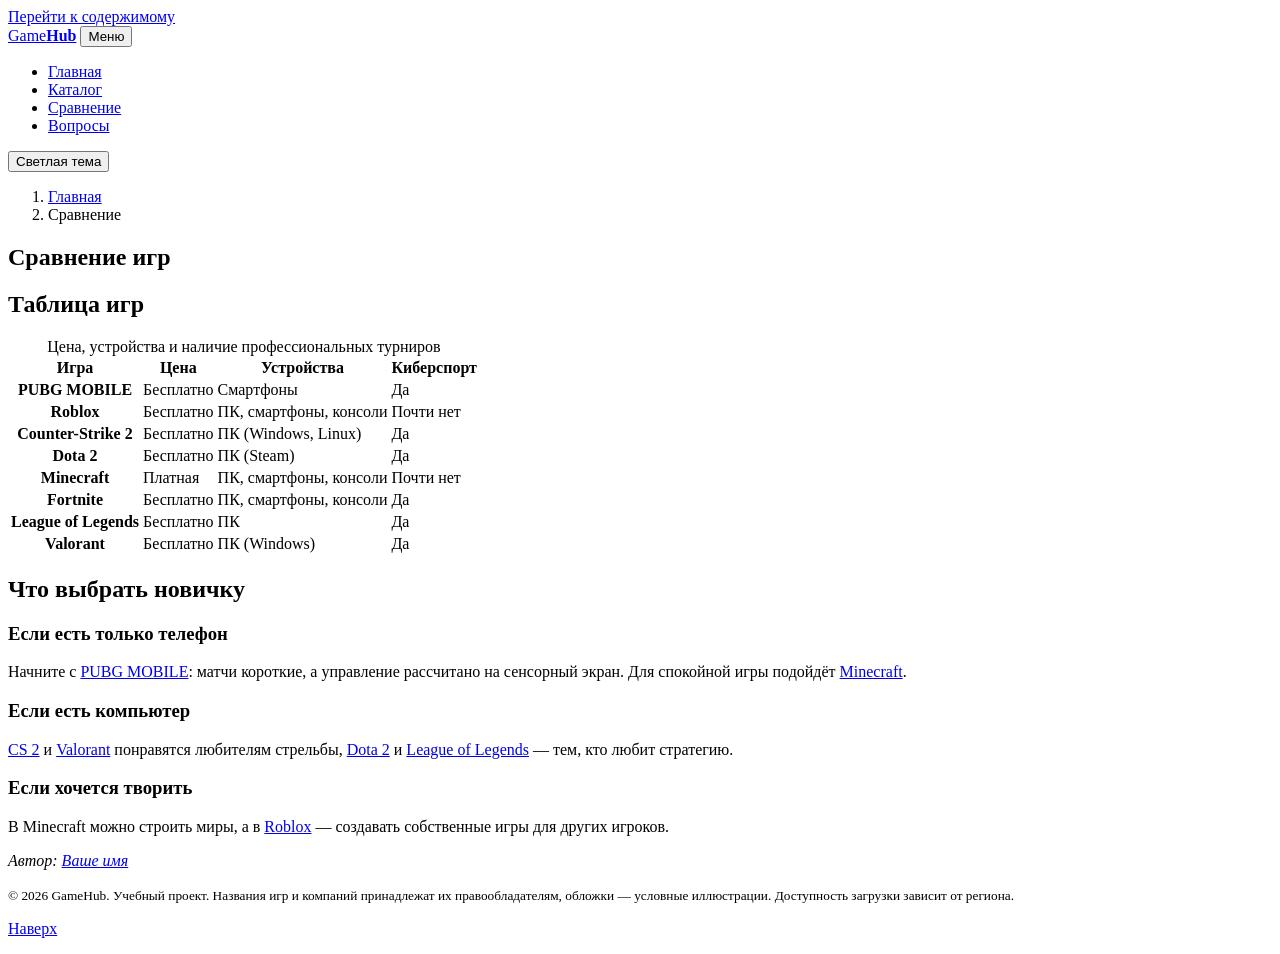
==== compare.html @ 8ee7ade5 "Add files via upload" ====
<!DOCTYPE html>
<html lang="ru">
<head>
<meta charset="utf-8">
<meta name="viewport" content="width=device-width, initial-scale=1">
<meta name="description" content="Сравнительная таблица популярных игр и советы, какую игру выбрать новичку.">
<meta name="theme-color" content="#10142b">
<title>Сравнение игр: цена, устройства, киберспорт — GameHub</title>
<link rel="icon" href="images/hero.svg" type="image/svg+xml">
<link rel="preconnect" href="https://fonts.googleapis.com">
<link rel="preconnect" href="https://fonts.gstatic.com" crossorigin>
<link rel="stylesheet" href="https://fonts.googleapis.com/css2?family=Exo+2:ital,wght@0,400;0,600;0,800;1,800&amp;display=swap">
<link rel="stylesheet" href="style.css">
<script src="script.js" defer></script>
</head>
<body id="top">
<a class="skip" href="#main">Перейти к содержимому</a>
<header class="site"><div class="wrap bar">
<a class="logo" href="index.html">Game<b>Hub</b></a>
<button class="chip menu-btn" type="button" aria-expanded="false" aria-controls="nav">Меню</button>
<nav id="nav" aria-label="Основная навигация"><ul><li><a href="index.html">Главная</a></li><li><a href="games.html">Каталог</a></li><li><a href="compare.html" aria-current="page">Сравнение</a></li><li><a href="faq.html">Вопросы</a></li></ul></nav>
<button class="chip theme-btn" type="button" aria-pressed="false">Светлая тема</button>
</div></header>
<main id="main">
<div class="wrap pagehead"><nav aria-label="Хлебные крошки"><ol class="crumbs"><li><a href="index.html">Главная</a></li><li aria-current="page">Сравнение</li></ol></nav></div>
<section class="block" aria-labelledby="h-cmp"><div class="wrap"><h1 id="h-cmp">Сравнение игр</h1>
<div class="grid">
<article class="card"><h2>Таблица игр</h2><div class="scroll"><table><caption>Цена, устройства и наличие профессиональных турниров</caption><thead><tr><th scope="col">Игра</th><th scope="col">Цена</th><th scope="col">Устройства</th><th scope="col">Киберспорт</th></tr></thead><tbody><tr><th scope="row">PUBG MOBILE</th><td>Бесплатно</td><td>Смартфоны</td><td>Да</td></tr><tr><th scope="row">Roblox</th><td>Бесплатно</td><td>ПК, смартфоны, консоли</td><td>Почти нет</td></tr><tr><th scope="row">Counter-Strike 2</th><td>Бесплатно</td><td>ПК (Windows, Linux)</td><td>Да</td></tr><tr><th scope="row">Dota 2</th><td>Бесплатно</td><td>ПК (Steam)</td><td>Да</td></tr><tr><th scope="row">Minecraft</th><td>Платная</td><td>ПК, смартфоны, консоли</td><td>Почти нет</td></tr><tr><th scope="row">Fortnite</th><td>Бесплатно</td><td>ПК, смартфоны, консоли</td><td>Да</td></tr><tr><th scope="row">League of Legends</th><td>Бесплатно</td><td>ПК</td><td>Да</td></tr><tr><th scope="row">Valorant</th><td>Бесплатно</td><td>ПК (Windows)</td><td>Да</td></tr></tbody></table></div></article>
<article class="card"><h2>Что выбрать новичку</h2>
<section><h3>Если есть только телефон</h3><p>Начните с <a href="pubg.html">PUBG MOBILE</a>: матчи короткие, а управление рассчитано на сенсорный экран. Для спокойной игры подойдёт <a href="minecraft.html">Minecraft</a>.</p></section>
<section><h3>Если есть компьютер</h3><p><a href="cs2.html">CS 2</a> и <a href="valorant.html">Valorant</a> понравятся любителям стрельбы, <a href="dota2.html">Dota 2</a> и <a href="lol.html">League of Legends</a> — тем, кто любит стратегию.</p></section>
<section><h3>Если хочется творить</h3><p>В Minecraft можно строить миры, а в <a href="roblox.html">Roblox</a> — создавать собственные игры для других игроков.</p></section></article>
</div></div></section>
</main>
<footer><div class="wrap">
<address>Автор: <a href="mailto:you@example.com">Ваше имя</a></address>
<p><small>© 2026 GameHub. Учебный проект. Названия игр и компаний принадлежат их правообладателям, обложки — условные иллюстрации. Доступность загрузки зависит от региона.</small></p>
<p><a href="#top">Наверх</a></p>
</div></footer>
</body>
</html>
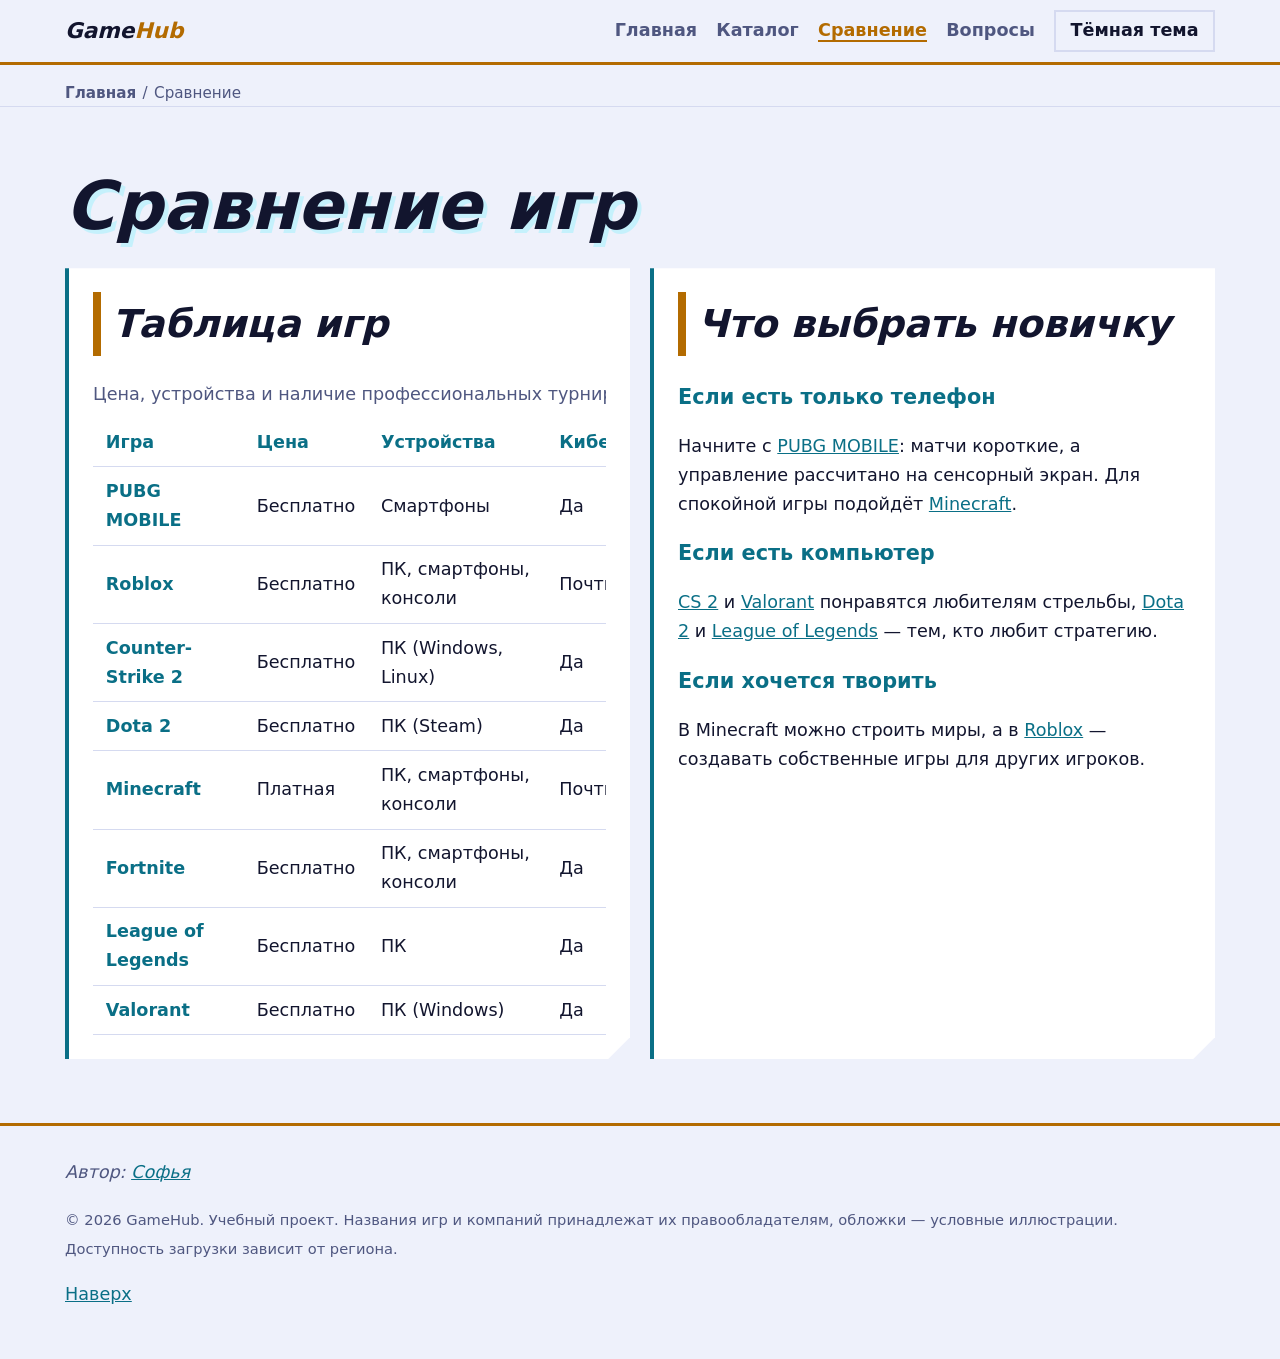
==== commit 1defa288: "Update compare.html" ====
--- a/compare.html
+++ b/compare.html
@@ -33,7 +33,7 @@
 </div></div></section>
 </main>
 <footer><div class="wrap">
-<address>Автор: <a href="mailto:you@example.com">Ваше имя</a></address>
+<address>Автор: <a href="mailto:davydovasona82@gmail.com">Софья</a></address>
 <p><small>© 2026 GameHub. Учебный проект. Названия игр и компаний принадлежат их правообладателям, обложки — условные иллюстрации. Доступность загрузки зависит от региона.</small></p>
 <p><a href="#top">Наверх</a></p>
 </div></footer>
--- a/style.css
+++ b/style.css
@@ -0,0 +1,66 @@
+:root{--bg:#0d1020;--panel:#161b38;--text:#eef1ff;--muted:#9ea7cc;--ice:#5ef2ff;--amber:#ffb531;--line:#2a3160}
+[data-theme=light]{--bg:#eef1fb;--panel:#fff;--text:#12152e;--muted:#4f5780;--ice:#0a6f86;--amber:#b36b00;--line:#d5daf0}
+*{box-sizing:border-box}
+html{scroll-behavior:smooth;scroll-padding-top:5rem}
+body{margin:0;background:var(--bg);color:var(--text);font:400 clamp(1rem,.96rem + .2vw,1.1rem)/1.65 "Exo 2",system-ui,sans-serif}
+img{max-width:100%;height:auto;display:block}
+a{color:var(--ice)}
+:focus-visible{outline:3px solid var(--amber);outline-offset:3px}
+.wrap{width:min(1150px,100% - 2rem);margin-inline:auto}
+.skip{position:absolute;left:-999px}.skip:focus{left:1rem;top:1rem;z-index:9;background:var(--panel);padding:.5rem 1rem}
+.site{position:sticky;top:0;z-index:5;background:var(--bg);border-bottom:3px solid var(--amber)}
+.bar{display:flex;flex-wrap:wrap;align-items:center;gap:.4rem 1.2rem;padding:.6rem 0}
+.logo{font-weight:800;font-style:italic;font-size:1.35rem;text-decoration:none;color:var(--text);margin-right:auto}.logo b{color:var(--amber)}
+nav ul{display:flex;flex-wrap:wrap;gap:.2rem 1.2rem;list-style:none;margin:0;padding:0}
+nav a{color:var(--muted);text-decoration:none;font-weight:600}nav a:hover{color:var(--ice)}
+button{font:inherit;cursor:pointer}
+.menu-btn{display:none}
+.chip{background:none;color:var(--text);border:2px solid var(--line);padding:.3rem .9rem;font-weight:600}.chip:hover{border-color:var(--ice)}
+.hero{display:grid;grid-template-columns:1.1fr 1fr;gap:2rem;align-items:center;padding:clamp(2rem,6vw,4.5rem) 0}
+h1{font-size:clamp(2.2rem,6vw,4.2rem);line-height:1.05;margin:0 0 .4em;font-weight:800;font-style:italic;text-shadow:4px 4px 0 rgb(94 242 255/.28)}
+.lead{color:var(--muted);font-size:1.15em;max-width:60ch}
+.btn{display:inline-block;margin:.3rem .6rem .3rem 0;padding:.7rem 1.4rem;font-weight:800;text-decoration:none;border:0;background:var(--amber);color:#10142b;clip-path:polygon(0 0,100% 0,100% 70%,calc(100% - 14px) 100%,0 100%)}
+.btn.alt{background:var(--ice)}
+.stats{display:flex;flex-wrap:wrap;gap:.5rem 2rem;margin:1.2rem 0 0}.stats dt{color:var(--muted);font-size:.9rem}.stats dd{margin:0;font-size:1.6rem;font-weight:800;color:var(--amber)}
+.block{padding:clamp(2rem,6vw,4rem) 0;border-top:1px solid var(--line)}
+h2{font-size:clamp(1.6rem,3.5vw,2.4rem);margin:0 0 1.5rem;padding-left:.7rem;border-left:8px solid var(--amber);font-style:italic}
+h3{font-size:1.3rem;color:var(--ice);margin:0 0 .5rem}
+h4{font-size:1rem;margin:1rem 0 .3rem;color:var(--amber)}
+h4+p,h4+ul,h4+dl{margin-top:0}
+.grid{display:grid;gap:1.25rem;grid-template-columns:repeat(auto-fit,minmax(min(100%,300px),1fr))}
+.card{background:var(--panel);border-left:4px solid var(--ice);padding:clamp(1rem,3vw,1.5rem);clip-path:polygon(0 0,100% 0,100% calc(100% - 22px),calc(100% - 22px) 100%,0 100%)}
+.game{display:flex;flex-direction:column}.game[hidden]{display:none}
+.game figure{margin:calc(-1 * clamp(1rem,3vw,1.5rem));margin-bottom:1rem}
+.game p{margin:.2rem 0 0;color:var(--muted)}
+.facts{display:grid;grid-template-columns:auto 1fr;gap:.1rem .8rem;margin:0;font-size:.95rem}.facts dt{color:var(--muted)}.facts dd{margin:0}
+.dl{display:flex;flex-wrap:wrap;gap:.5rem;list-style:none;margin:0;padding:0}
+.dl a{display:inline-block;padding:.3rem .9rem;border:2px solid var(--ice);font-weight:700;text-decoration:none}.dl a:hover{background:var(--ice);color:#10142b}
+.fav{margin-top:auto;align-self:flex-start;padding-top:.2rem}
+.fav[aria-pressed=true]{background:var(--amber);color:#10142b;border-color:var(--amber)}
+.game section:last-of-type{margin-bottom:1rem}
+.filters{display:grid;gap:.8rem 1rem;grid-template-columns:repeat(auto-fit,minmax(170px,1fr));align-items:end;margin-bottom:.5rem}
+label{display:block;font-weight:600;margin-bottom:.2rem}
+input,select,textarea{width:100%;padding:.6rem .8rem;background:var(--panel);color:var(--text);border:2px solid var(--line);font:inherit}
+input[type=checkbox]{width:auto;margin-right:.4rem}
+#count{color:var(--muted);margin:.5rem 0 1.2rem}
+.note{margin-top:1.25rem;padding:1rem 1.5rem;background:var(--panel);border-left:8px solid var(--amber)}
+mark{background:var(--amber);color:#10142b;padding:0 .25em}
+.scroll{overflow-x:auto}table{width:100%;min-width:600px;border-collapse:collapse}
+caption{text-align:left;color:var(--muted);padding-bottom:.6rem}
+th,td{padding:.6rem .8rem;text-align:left;border-bottom:1px solid var(--line)}th{color:var(--ice)}
+details{background:var(--panel);border-left:4px solid var(--amber);padding:.8rem 1.1rem;margin-bottom:.8rem}summary{cursor:pointer;font-weight:800}
+form.sub{display:grid;gap:1rem;max-width:560px}
+#status{min-height:1.5em;font-weight:700;color:var(--amber)}
+footer{border-top:3px solid var(--amber);padding:2rem 0;color:var(--muted)}
+@media (max-width:800px){.hero{grid-template-columns:1fr}.hero figure{order:-1}
+.menu-btn{display:inline-block}.js #nav{display:none;width:100%;order:5}.js #nav.open{display:block}.js #nav ul{flex-direction:column;padding:.5rem 0}}
+@media (prefers-reduced-motion:reduce){html{scroll-behavior:auto}}
+
+.pagehead{padding-top:1rem}
+.crumbs{display:flex;flex-wrap:wrap;gap:.4rem;list-style:none;margin:0;padding:0;color:var(--muted);font-size:.95rem}
+.crumbs li+li::before{content:"/";margin-right:.4rem}
+nav a[aria-current=page]{color:var(--amber);border-bottom:2px solid var(--amber)}
+.game h3 a{color:inherit;text-decoration:none}.game h3 a:hover{color:var(--amber)}
+.more{margin:.4rem 0 1rem}
+.hero .facts{margin:1rem 0;font-size:1.05rem}
+.card ul:not(.dl),.card ol{padding-left:1.2rem}
